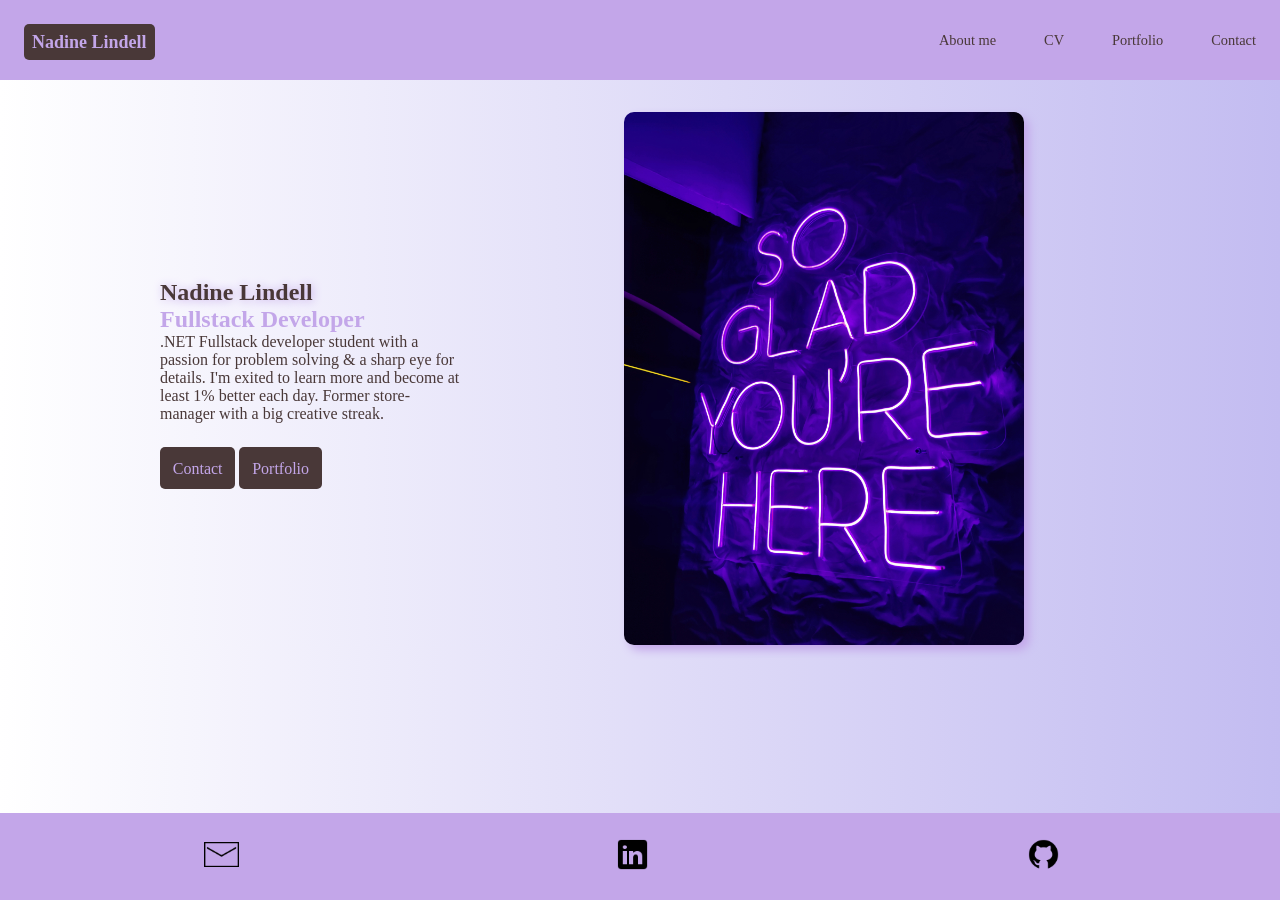
==== index.html @ 5d7a0bdd "fixed my linkedin links with "https://" and adding target="blank" so new tab instead of redirect" ====
<!DOCTYPE html>
<html lang="en">

<head>
    <meta charset="UTF-8">
    <meta name="viewport" content="width=device-width, initial-scale=1.0">
    <link rel="stylesheet" href="/styles/shared.css">
    <link rel="stylesheet" href="/styles/index.css">
    <title>Nadine Lindell - HomePage</title>
</head>

<body>
    <header>
        <nav>
            <div class="logo"><a class="active" href="index.html">Nadine Lindell</a></div>
            <ul>
                <li><a href="aboutme.html">About me</a></li>
                <li><a href="cv.html">CV</a></li>
                <li><a href="portfolio.html">Portfolio</a></li>
                <li><a href="contact.html">Contact</a></li>
            </ul>
        </nav>
    </header>
    <main>
        <section class="hero">
            <div class="hero-content">
                <h1>Nadine Lindell</h1>
                <h2>Fullstack Developer</h2>
                <p>.NET Fullstack developer student with a passion for problem solving & a sharp eye for details. I'm
                    exited to learn more and become at least 1% better each day. Former store-manager with a big
                    creative streak.</p>
                <a href="contact.html">Contact</a>
                <a href="portfolio.html">Portfolio</a>
            </div>
            <img class="hero-img" src="img/jayakar-reddy-epVfK9h5uac-unsplash.jpg" alt="neonSign: glad You are here">
        </section>
        <section>

        </section>
    </main>
    <footer>
        <div class="footer-links">
            <a href="mailto:nadine.lindell@outlook.com"><img
                    src="[data-uri]"
                    alt="mail"></a>
            <a href="https://www.linkedin.com/in/nadine-lindell" target="_blank">
                <img src="[data-uri]"
                    alt="linkedin">
            </a>
            <a href="https://www.github.com/NadineL1" target="_blank">
                <img src="[data-uri]"
                    alt="github">
            </a>
        </div>
    </footer>
</body>

</html>
---- styles/shared.css ----
@import url('https://fonts.googleapis.com/css2?family=Oswald:wght@200..700&display=swap');
@import url('https://fonts.googleapis.com/css2?family=Source+Serif+4:ital,opsz,wght@0,8..60,200..900;1,8..60,200..900&display=swap');

:root {
    --headerfont: "Oswald", serif;
    --primaryfont: "Source serif", serif;
    --primarycolor: rgb(195, 166, 233);
    --secondarycolor: rgb(73, 56, 56);
    --highlight: rgb(229, 216, 247);
    --shadow: rgb(53, 41, 41);
}

* {
    margin: 0;
    padding: 0;
    box-sizing: border-box;
    font-family: var(--primaryfont);
}

nav {
    display: flex;
    justify-content: space-between;
    align-items: center;
    background-color: var(--primarycolor);
    height: 5rem;
}

.logo {
    font-family: var(--headerfont);
    font-size: large;
    font-weight: bold;
}

nav ul {
    display: flex;
}

nav li {
    list-style: none;
    font-family: var(--primaryfont);
    font-size: 0.9rem;
}

nav a {
    color: var(--secondarycolor);
    text-decoration: none;
    margin: 1.5rem;
}

/*hover effect if a is not active page*/
nav a:hover:not(.active) {
    color: white;
}

/*marking the active page*/
.active {
    background-color: var(--secondarycolor);
    color: var(--primarycolor);
    padding: 0.5rem;
    border-radius: 5px;
}


footer {
    width: 100%;
    padding: 1.5rem;
    position: fixed;
    bottom: 0;
    background-color: var(--primarycolor);
    color: var(--secondarycolor);

}

.footer-links {
    display: flex;
    justify-content: space-around;
}

.footer-links img {
    width: 70%;
}
---- styles/index.css ----
body {
    background: linear-gradient(90deg, rgb(255, 255, 255), rgb(195, 188, 241));
}

.hero {
    margin-top: 2rem;
    display: flex;
    justify-content: center;
    align-items: center;
    width: 80%;
}

h1 {
    color: var(--secondarycolor);
    text-shadow: 1px 1px 10px var(--primarycolor);
}

.hero-img {
    width: 400px;
    box-shadow: 5px 5px 10px var(--primarycolor);
    border-radius: 10px;
}

.hero-content {
    padding: 10rem;
    font-family: var(--headerfont);
    color: var(--primarycolor);
}

.hero-content p {
    margin-bottom: 2rem;
    color: var(--secondarycolor);
}

.hero-content a {
    text-decoration: none;
    color: var(--primarycolor);
    padding: 0.8rem;
    background-color: var(--secondarycolor);
    border-radius: 5px;
}
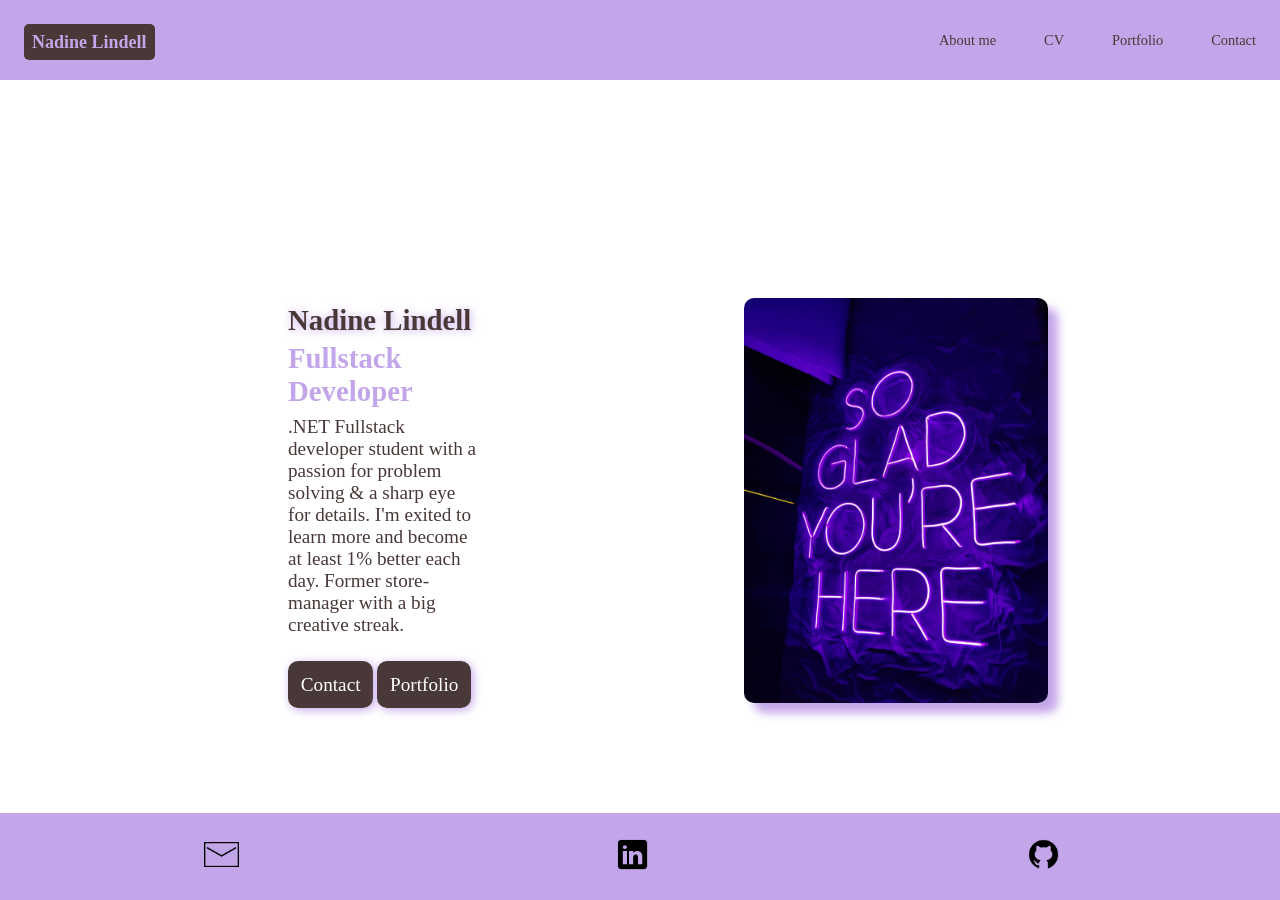
==== commit 41595dc2: "updated some styling to my heropage.  mainly image and CTA buttons:hover effect" ====
--- a/index.html
+++ b/index.html
@@ -26,13 +26,17 @@
             <div class="hero-content">
                 <h1>Nadine Lindell</h1>
                 <h2>Fullstack Developer</h2>
-                <p>.NET Fullstack developer student with a passion for problem solving & a sharp eye for details. I'm
+                <p>.NET Fullstack developer student with a passion for problem solving & a sharp eye for details.
+                    I'm
                     exited to learn more and become at least 1% better each day. Former store-manager with a big
                     creative streak.</p>
                 <a href="contact.html">Contact</a>
                 <a href="portfolio.html">Portfolio</a>
             </div>
-            <img class="hero-img" src="img/jayakar-reddy-epVfK9h5uac-unsplash.jpg" alt="neonSign: glad You are here">
+            <div class="heroimg-container">
+                <img class="hero-img" src="img/jayakar-reddy-epVfK9h5uac-unsplash.jpg"
+                    alt="neonSign: glad You are here">
+            </div>
         </section>
         <section>
 
--- a/styles/index.css
+++ b/styles/index.css
@@ -1,27 +1,14 @@
-body {
-    background: linear-gradient(90deg, rgb(255, 255, 255), rgb(195, 188, 241));
-}
-
 .hero {
-    margin-top: 2rem;
+    margin-top: 4rem;
     display: flex;
     justify-content: center;
     align-items: center;
-    width: 80%;
-}
-
-h1 {
-    color: var(--secondarycolor);
-    text-shadow: 1px 1px 10px var(--primarycolor);
-}
-
-.hero-img {
-    width: 400px;
-    box-shadow: 5px 5px 10px var(--primarycolor);
-    border-radius: 10px;
+    width: 100%;
 }
 
 .hero-content {
+    width: 40%;
+    font-size: larger;
     padding: 10rem;
     font-family: var(--headerfont);
     color: var(--primarycolor);
@@ -34,8 +21,39 @@
 
 .hero-content a {
     text-decoration: none;
-    color: var(--primarycolor);
+    color: white;
     padding: 0.8rem;
     background-color: var(--secondarycolor);
-    border-radius: 5px;
+    border-radius: 10px;
+    box-shadow: 2px 2px 10px var(--primarycolor);
+    transition: padding 0.3s ease, background-color 1s ease;
+}
+
+.hero-content a:hover {
+    padding: 1.5rem;
+    background-color: var(--primarycolor);
+}
+
+h1 {
+    color: var(--secondarycolor);
+    text-shadow: 1px 1px 10px var(--primarycolor);
+    margin-bottom: 0.3rem;
+}
+
+h2 {
+    margin-bottom: 0.5rem;
+}
+
+.heroimg-container {
+    width: 40%;
+    height: 45vh;
+    display: flex;
+    justify-content: center;
+}
+
+.hero-img {
+    height: 100%;
+    object-fit: fill;
+    box-shadow: 10px 10px 10px var(--primarycolor);
+    border-radius: 10px;
 }
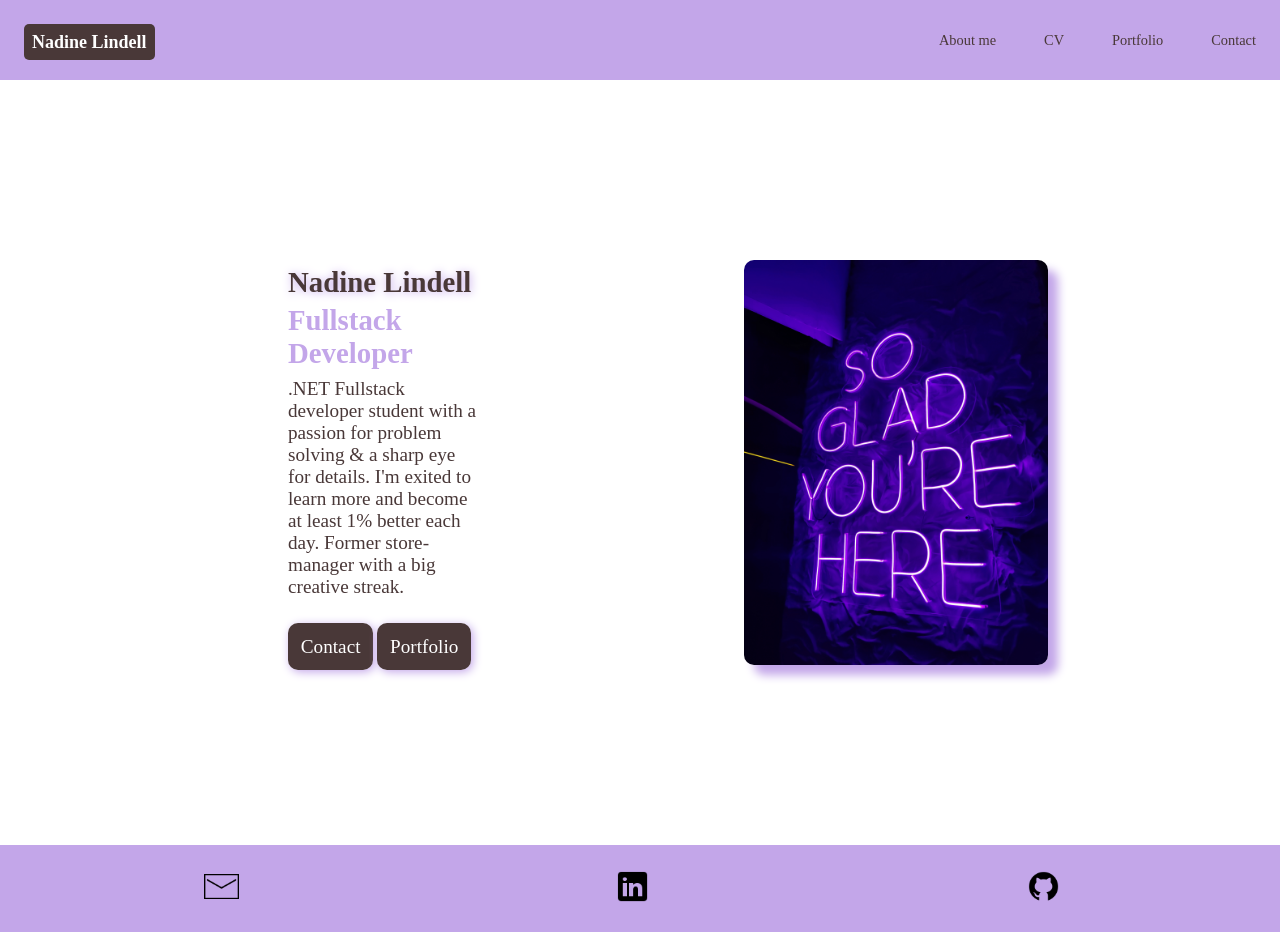
==== commit 082b10df: "fixed minor issues with better code." ====
--- a/index.html
+++ b/index.html
@@ -38,9 +38,7 @@
                     alt="neonSign: glad You are here">
             </div>
         </section>
-        <section>
 
-        </section>
     </main>
     <footer>
         <div class="footer-links">
--- a/styles/shared.css
+++ b/styles/shared.css
@@ -45,6 +45,7 @@
     color: var(--secondarycolor);
     text-decoration: none;
     margin: 1.5rem;
+    transition: color 0.5s ease-in;
 }
 
 /*hover effect if a is not active page*/
@@ -55,7 +56,7 @@
 /*marking the active page*/
 .active {
     background-color: var(--secondarycolor);
-    color: var(--primarycolor);
+    color: white;
     padding: 0.5rem;
     border-radius: 5px;
 }
@@ -64,11 +65,10 @@
 footer {
     width: 100%;
     padding: 1.5rem;
-    position: fixed;
+    /*footer always at the bottom*/
     bottom: 0;
     background-color: var(--primarycolor);
     color: var(--secondarycolor);
-
 }
 
 .footer-links {
@@ -78,4 +78,19 @@
 
 .footer-links img {
     width: 70%;
+}
+
+@media(max-width:48rem
+
+    /*768px*/
+) {}
+
+
+
+/*Accessibility*/
+@media (prefers-reduced-motion: reduce) {
+    * {
+        animation: none !important;
+        transition: none !important;
+    }
 }
--- a/styles/index.css
+++ b/styles/index.css
@@ -1,5 +1,5 @@
 .hero {
-    margin-top: 4rem;
+    height: 85vh;
     display: flex;
     justify-content: center;
     align-items: center;
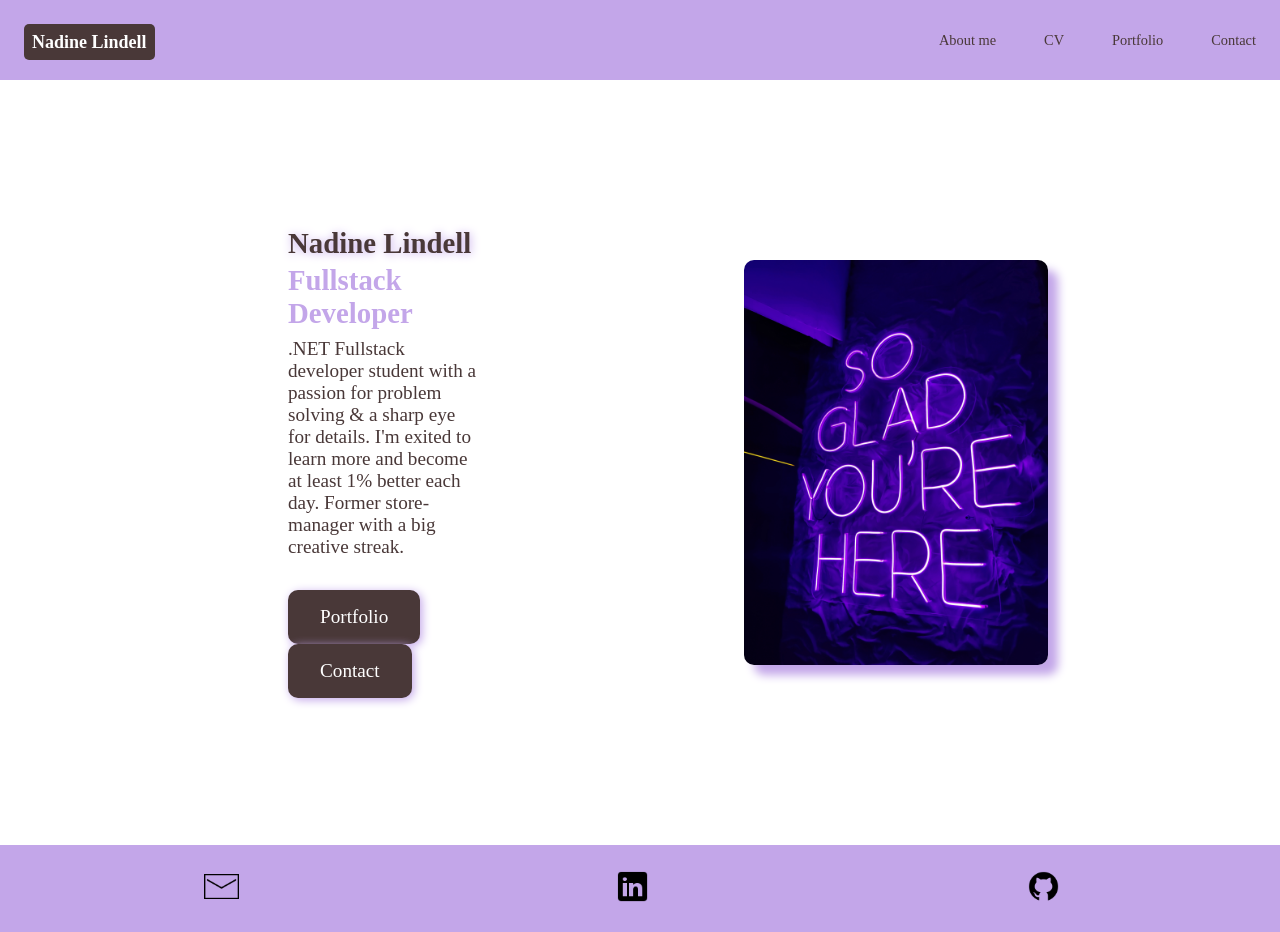
==== commit c3345263: "removed some text shadow and switched places of my buttons in hero." ====
--- a/index.html
+++ b/index.html
@@ -4,8 +4,8 @@
 <head>
     <meta charset="UTF-8">
     <meta name="viewport" content="width=device-width, initial-scale=1.0">
-    <link rel="stylesheet" href="/styles/shared.css">
-    <link rel="stylesheet" href="/styles/index.css">
+    <link rel="stylesheet" href="styles/shared.css">
+    <link rel="stylesheet" href="styles/index.css">
     <title>Nadine Lindell - HomePage</title>
 </head>
 
@@ -30,8 +30,9 @@
                     I'm
                     exited to learn more and become at least 1% better each day. Former store-manager with a big
                     creative streak.</p>
+                <a href="portfolio.html">Portfolio</a>
                 <a href="contact.html">Contact</a>
-                <a href="portfolio.html">Portfolio</a>
+
             </div>
             <div class="heroimg-container">
                 <img class="hero-img" src="img/jayakar-reddy-epVfK9h5uac-unsplash.jpg"
--- a/styles/index.css
+++ b/styles/index.css
@@ -20,18 +20,20 @@
 }
 
 .hero-content a {
+    display: inline-block;
     text-decoration: none;
     color: white;
-    padding: 0.8rem;
+    padding: 1rem 2rem;
     background-color: var(--secondarycolor);
     border-radius: 10px;
     box-shadow: 2px 2px 10px var(--primarycolor);
-    transition: padding 0.3s ease, background-color 1s ease;
+    transition: transform 0.4s ease, background-color 0.4s ease;
+    margin-right: 1rem;
 }
 
 .hero-content a:hover {
-    padding: 1.5rem;
     background-color: var(--primarycolor);
+    transform: scale(1.05);
 }
 
 h1 {
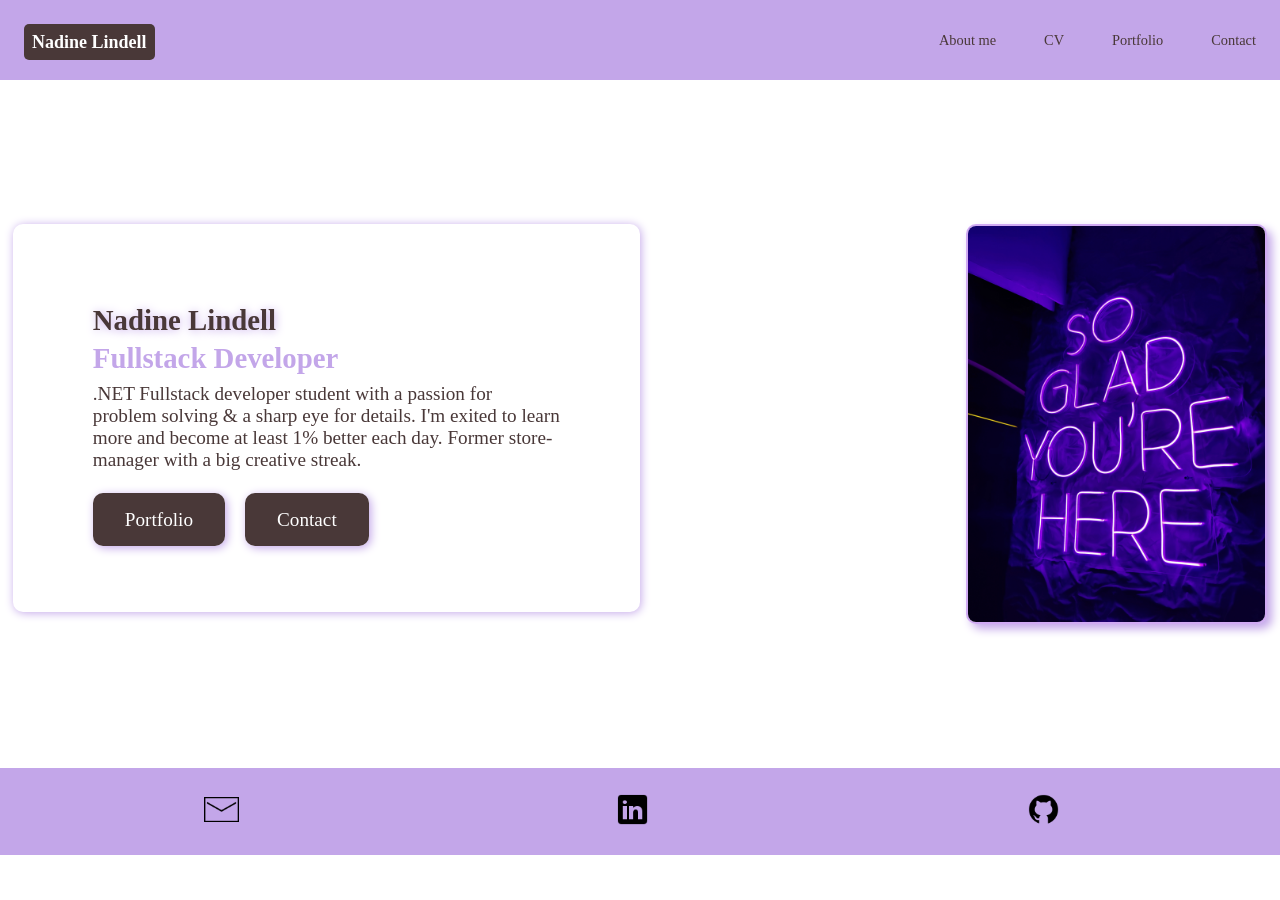
==== commit 4322166c: "small details to improve layout and design." ====
--- a/index.html
+++ b/index.html
@@ -22,7 +22,7 @@
         </nav>
     </header>
     <main>
-        <section class="hero">
+        <section class="content-container">
             <div class="hero-content">
                 <h1>Nadine Lindell</h1>
                 <h2>Fullstack Developer</h2>
@@ -32,7 +32,6 @@
                     creative streak.</p>
                 <a href="portfolio.html">Portfolio</a>
                 <a href="contact.html">Contact</a>
-
             </div>
             <div class="heroimg-container">
                 <img class="hero-img" src="img/jayakar-reddy-epVfK9h5uac-unsplash.jpg"
--- a/styles/index.css
+++ b/styles/index.css
@@ -1,17 +1,22 @@
-.hero {
-    height: 85vh;
+.content-container {
+    max-width: 1400px;
+    margin: 5rem auto;
     display: flex;
-    justify-content: center;
-    align-items: center;
-    width: 100%;
+    justify-content: space-around;
+    gap: 10rem;
+    align-items: start;
+    padding: 5% 1%;
 }
 
 .hero-content {
-    width: 40%;
+    flex: 1;
+    max-width: 650px;
     font-size: larger;
-    padding: 10rem;
     font-family: var(--headerfont);
     color: var(--primarycolor);
+    padding: 5rem;
+    box-shadow: 1px 1px 10px var(--primarycolor);
+    border-radius: 10px;
 }
 
 .hero-content p {
@@ -20,7 +25,6 @@
 }
 
 .hero-content a {
-    display: inline-block;
     text-decoration: none;
     color: white;
     padding: 1rem 2rem;
@@ -47,15 +51,16 @@
 }
 
 .heroimg-container {
-    width: 40%;
-    height: 45vh;
+    flex: 1;
+    height: 400px;
+    width: auto;
     display: flex;
-    justify-content: center;
+    justify-content: right;
 }
 
 .hero-img {
-    height: 100%;
     object-fit: fill;
-    box-shadow: 10px 10px 10px var(--primarycolor);
+    border: 2px solid rgba(138, 43, 226, 0.4);
+    box-shadow: 5px 5px 10px var(--primarycolor);
     border-radius: 10px;
 }
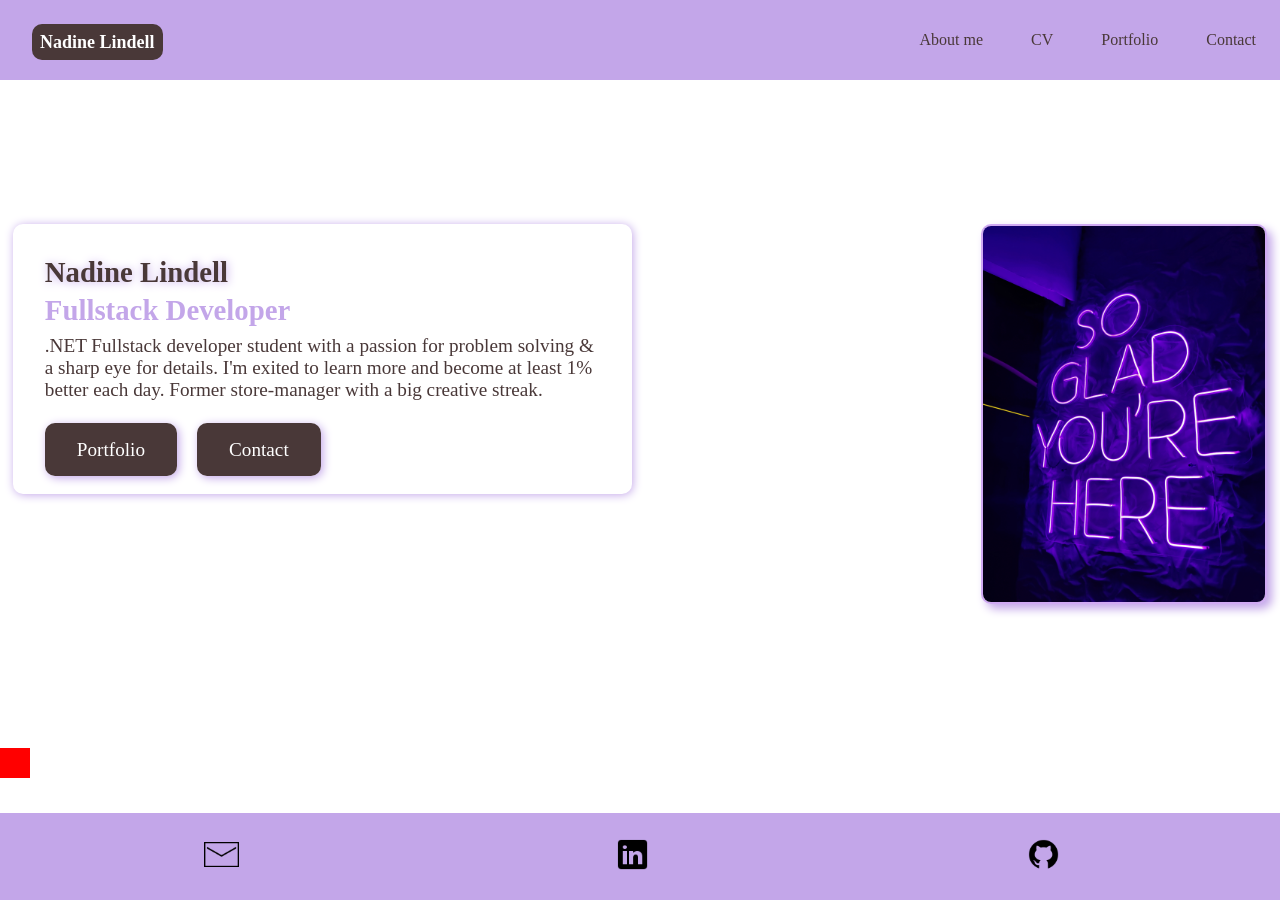
==== commit 17ae9610: "easter egg nr1 created :)" ====
--- a/index.html
+++ b/index.html
@@ -38,7 +38,7 @@
                     alt="neonSign: glad You are here">
             </div>
         </section>
-
+        <div id="secret-spot" style="width: 30px; height: 30px; background:red; cursor: pointer;"></div>
     </main>
     <footer>
         <div class="footer-links">
@@ -55,6 +55,7 @@
             </a>
         </div>
     </footer>
+    <script src="easteregg.js"></script>
 </body>
 
 </html>
--- a/styles/shared.css
+++ b/styles/shared.css
@@ -10,6 +10,27 @@
     --shadow: rgb(53, 41, 41);
 }
 
+/*scrollbar styling + behaviour*/
+html {
+    overflow-y: scroll;
+    scrollbar-color: var(--secondarycolor) rgba(217, 160, 219, 0.2);
+    scrollbar-width: thin;
+}
+::-webkit-scrollbar {
+    width: 10px; 
+}
+::-webkit-scrollbar-track {
+    background: rgba(217, 160, 219, 0.1); 
+    border-radius: 10px;
+}
+::-webkit-scrollbar-thumb {
+    background: var(--secondarycolor); 
+    border-radius: 10px;
+    border: 2px solid transparent;
+    background-clip: content-box;
+}
+
+
 * {
     margin: 0;
     padding: 0;
@@ -17,7 +38,20 @@
     font-family: var(--primaryfont);
 }
 
+/*forcing the body to always fill screen and "pushing" down footer to bottom */
+body{
+    width: 100%;
+    display: flex;
+    flex-direction: column;
+    min-height: 100vh;
+    margin:0;
+}
+main{
+    flex:1;
+}
+
 nav {
+    min-width: 100%;
     display: flex;
     justify-content: space-between;
     align-items: center;
@@ -29,6 +63,7 @@
     font-family: var(--headerfont);
     font-size: large;
     font-weight: bold;
+    margin-left: 2rem;
 }
 
 nav ul {
@@ -38,13 +73,15 @@
 nav li {
     list-style: none;
     font-family: var(--primaryfont);
-    font-size: 0.9rem;
+    font-size: 1rem;
+    margin: 1rem;
 }
 
 nav a {
     color: var(--secondarycolor);
     text-decoration: none;
-    margin: 1.5rem;
+    border-radius: 10px;
+    padding: 0.5rem;
     transition: color 0.5s ease-in;
 }
 
@@ -56,17 +93,13 @@
 /*marking the active page*/
 .active {
     background-color: var(--secondarycolor);
-    color: white;
-    padding: 0.5rem;
-    border-radius: 5px;
+    color: white;   
 }
 
 
 footer {
-    width: 100%;
+    min-width: 100%;
     padding: 1.5rem;
-    /*footer always at the bottom*/
-    bottom: 0;
     background-color: var(--primarycolor);
     color: var(--secondarycolor);
 }
@@ -80,11 +113,32 @@
     width: 70%;
 }
 
-@media(max-width:48rem
-
-    /*768px*/
-) {}
-
+/*When screen is phonesize*/
+@media (max-width:48rem)
+{
+    h1{
+        font-size: 2rem;
+    }
+    h2{
+        font-size: 1.7rem;
+    }
+    h3{
+        font-size: 1.5rem;
+    }
+    h4{
+        font-size: 1.2rem;
+    }
+    p{
+        font-size: 1rem;
+    }  
+    nav li {
+        font-size: 0.8rem;
+        margin: 0.2rem;
+    }
+    .logo{
+        font-size: 1rem;
+    }
+}
 
 
 /*Accessibility*/
--- a/styles/index.css
+++ b/styles/index.css
@@ -10,6 +10,7 @@
 
 .hero-content {
     flex: 1;
+    min-width: 350px;
     max-width: 650px;
     font-size: larger;
     font-family: var(--headerfont);
@@ -52,7 +53,7 @@
 
 .heroimg-container {
     flex: 1;
-    height: 400px;
+    height: 380px;
     width: auto;
     display: flex;
     justify-content: right;
@@ -60,7 +61,31 @@
 
 .hero-img {
     object-fit: fill;
+    max-height: 380px;
     border: 2px solid rgba(138, 43, 226, 0.4);
     box-shadow: 5px 5px 10px var(--primarycolor);
     border-radius: 10px;
-}+}
+@media(max-width: 1300px)
+{
+
+    .content-container{
+        gap: 5rem;
+ 
+    }
+    .hero-content{
+        padding:2rem;
+    }
+}
+
+/*mobile view*/
+@media(max-width:48rem)
+{
+    .hero-content{
+        max-width: 450px;
+    }
+    .content-container{
+        flex-direction: column;
+        align-items: center;
+    }
+}
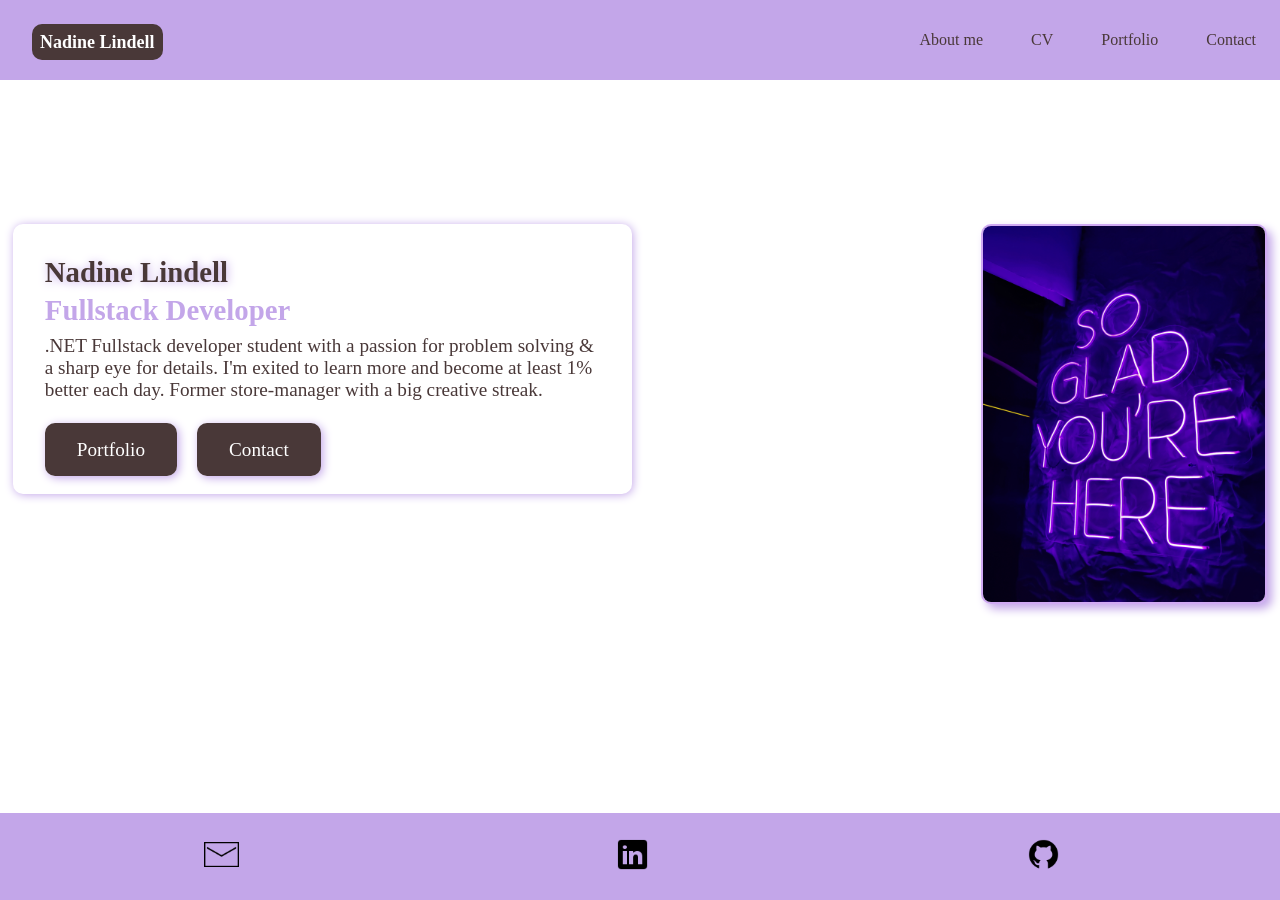
==== commit 829b3c1a: "easter egg nr 2 added" ====
--- a/index.html
+++ b/index.html
@@ -38,7 +38,7 @@
                     alt="neonSign: glad You are here">
             </div>
         </section>
-        <div id="secret-spot" style="width: 30px; height: 30px; background:red; cursor: pointer;"></div>
+        <div id="secret-spot" style="width: 30px; height: 30px; cursor: pointer;"></div>
     </main>
     <footer>
         <div class="footer-links">
--- a/styles/shared.css
+++ b/styles/shared.css
@@ -16,15 +16,18 @@
     scrollbar-color: var(--secondarycolor) rgba(217, 160, 219, 0.2);
     scrollbar-width: thin;
 }
+
 ::-webkit-scrollbar {
-    width: 10px; 
+    width: 10px;
 }
+
 ::-webkit-scrollbar-track {
-    background: rgba(217, 160, 219, 0.1); 
+    background: rgba(217, 160, 219, 0.1);
     border-radius: 10px;
 }
+
 ::-webkit-scrollbar-thumb {
-    background: var(--secondarycolor); 
+    background: var(--secondarycolor);
     border-radius: 10px;
     border: 2px solid transparent;
     background-clip: content-box;
@@ -39,15 +42,16 @@
 }
 
 /*forcing the body to always fill screen and "pushing" down footer to bottom */
-body{
+body {
     width: 100%;
     display: flex;
     flex-direction: column;
     min-height: 100vh;
-    margin:0;
+    margin: 0;
 }
-main{
-    flex:1;
+
+main {
+    flex: 1;
 }
 
 nav {
@@ -93,7 +97,7 @@
 /*marking the active page*/
 .active {
     background-color: var(--secondarycolor);
-    color: white;   
+    color: white;
 }
 
 
@@ -114,29 +118,39 @@
 }
 
 /*When screen is phonesize*/
-@media (max-width:48rem)
-{
-    h1{
+@media (max-width:48rem) {
+    h1 {
         font-size: 2rem;
     }
-    h2{
+
+    h2 {
         font-size: 1.7rem;
     }
-    h3{
+
+    h3 {
         font-size: 1.5rem;
     }
-    h4{
+
+    h4 {
         font-size: 1.2rem;
     }
-    p{
+
+    p {
         font-size: 1rem;
-    }  
+    }
+
     nav li {
         font-size: 0.8rem;
         margin: 0.2rem;
     }
-    .logo{
+
+    .active {
+        background-color: rgba(73, 56, 56, 0.6);
+    }
+
+    .logo {
         font-size: 1rem;
+        margin-left: 0;
     }
 }
 
